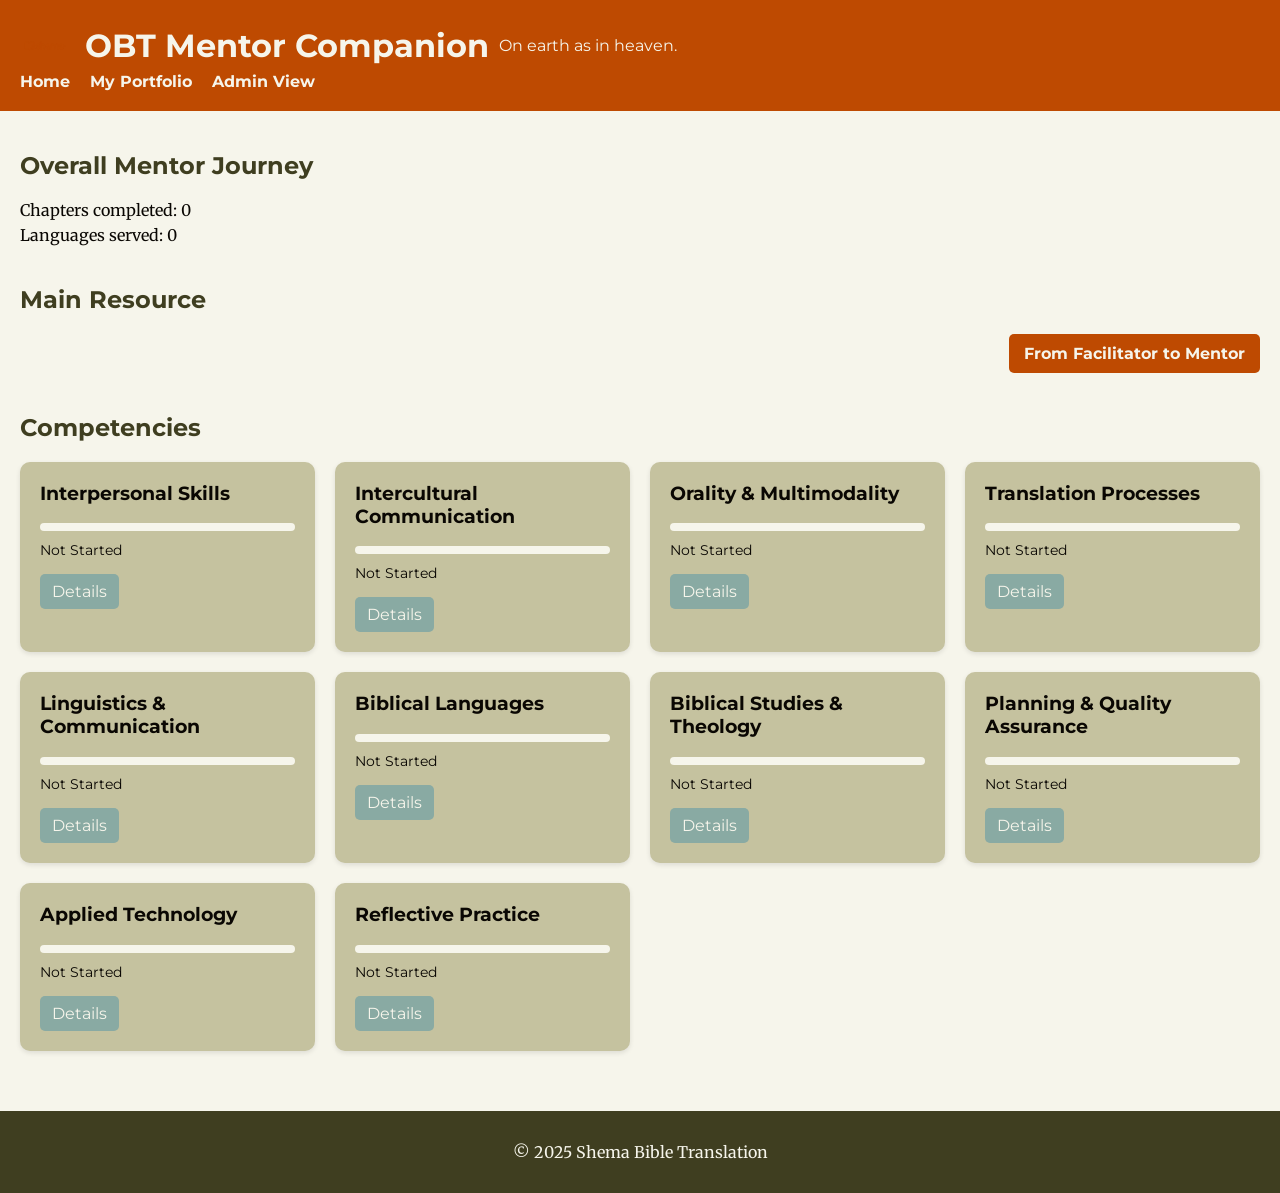
==== index.html @ 4f253ce1 "Add files via upload" ====
<!DOCTYPE html>
<html lang="en">
<head>
<meta charset="UTF-8">
<meta name="viewport" content="width=device-width, initial-scale=1.0">
<title>OBT Mentor Companion</title>
<link rel="stylesheet" href="css/styles.css">
</head>
<body>
<header>
  <div class="header-container">
    <img src="images/LOGO - telha.png" alt="Shema Logo" class="logo">
    <h1>OBT Mentor Companion</h1>
    <p class="tagline">On earth as in heaven.</p>
  </div>
  <nav>
    <ul>
      <li><a href="index.html">Home</a></li>
      <li><a href="portfolio.html">My Portfolio</a></li>
      <li><a href="admin.html">Admin View</a></li>
    </ul>
  </nav>
</header>
<main>
  <section class="overall-progress">
    <h2>Overall Mentor Journey</h2>
    <div class="progress-data">
      <p>Chapters completed: <span id="chapterCount">0</span></p>
      <p>Languages served: <span id="languageCount">0</span></p>
    </div>
  </section>

  <!-- Main resource link section -->
  <section class="main-resource">
    <h2>Main Resource</h2>
    <!-- The main resource is presented as a call‑to‑action button aligned to the right. -->
    <div class="resource-button-container">
      <a href="https://de-facilitador-a-mentor--2kcdx81.gamma.site/" target="_blank" class="resource-button">From Facilitator to Mentor</a>
    </div>
  </section>
  <section class="competency-grid">
    <h2>Competencies</h2>
    <div class="grid">
      
        <div class="card">
          <h3>Interpersonal Skills</h3>
          <div class="progress-bar"><div class="progress" style="width:0%;"></div></div>
          <p class="progress-state">Not Started</p>
          <a href="habilidades_interpessoais.html" class="details-link">Details</a>
        </div>
        
        <div class="card">
          <h3>Intercultural Communication</h3>
          <div class="progress-bar"><div class="progress" style="width:0%;"></div></div>
          <p class="progress-state">Not Started</p>
          <a href="comunicacao_intercultural.html" class="details-link">Details</a>
        </div>
        
        <div class="card">
          <h3>Orality & Multimodality</h3>
          <div class="progress-bar"><div class="progress" style="width:0%;"></div></div>
          <p class="progress-state">Not Started</p>
          <a href="oralidade_and_multimodalidade.html" class="details-link">Details</a>
        </div>
        
        <div class="card">
          <h3>Translation Processes</h3>
          <div class="progress-bar"><div class="progress" style="width:0%;"></div></div>
          <p class="progress-state">Not Started</p>
          <a href="processos_de_traducao.html" class="details-link">Details</a>
        </div>
        
        <div class="card">
          <h3>Linguistics & Communication</h3>
          <div class="progress-bar"><div class="progress" style="width:0%;"></div></div>
          <p class="progress-state">Not Started</p>
          <a href="linguistica_and_comunicacao.html" class="details-link">Details</a>
        </div>
        
        <div class="card">
          <h3>Biblical Languages</h3>
          <div class="progress-bar"><div class="progress" style="width:0%;"></div></div>
          <p class="progress-state">Not Started</p>
          <a href="linguas_biblicas.html" class="details-link">Details</a>
        </div>
        
        <div class="card">
          <h3>Biblical Studies & Theology</h3>
          <div class="progress-bar"><div class="progress" style="width:0%;"></div></div>
          <p class="progress-state">Not Started</p>
          <a href="estudos_biblicos_and_teologia.html" class="details-link">Details</a>
        </div>
        
        <div class="card">
          <h3>Planning &amp; Quality Assurance</h3>
          <div class="progress-bar"><div class="progress" style="width:0%;"></div></div>
          <p class="progress-state">Not Started</p>
          <a href="planejamento.html" class="details-link">Details</a>
        </div>
        
        
        <div class="card">
          <h3>Applied Technology</h3>
          <div class="progress-bar"><div class="progress" style="width:0%;"></div></div>
          <p class="progress-state">Not Started</p>
          <a href="tecnologia_aplicada.html" class="details-link">Details</a>
        </div>
        
        <div class="card">
          <h3>Reflective Practice</h3>
          <div class="progress-bar"><div class="progress" style="width:0%;"></div></div>
          <p class="progress-state">Not Started</p>
          <a href="pratica_reflexiva.html" class="details-link">Details</a>
        </div>
        
    </div>
  </section>
</main>
<footer>
  <p>&copy; 2025 Shema Bible Translation</p>
</footer>
</body>
</html>
---- css/styles.css ----
@import url('https://fonts.googleapis.com/css2?family=Montserrat:wght@400;700&family=Merriweather:wght@400;700&display=swap');

:root {
  --color-white: #F6F5EB;
  --color-areia: #C5C29F;
  --color-azul: #89AAA3;
  --color-telha: #BE4A01;
  --color-verde-claro: #777D45;
  --color-verde: #3F3E20;
  --color-preto: #0A0703;
  --font-primary: 'Montserrat', sans-serif;
  --font-secondary: 'Merriweather', serif;
}

body {
  margin: 0;
  padding: 0;
  font-family: var(--font-secondary);
  background-color: var(--color-white);
  color: var(--color-preto);
}

header {
  background-color: var(--color-telha);
  color: var(--color-white);
  padding: 20px;
}

.header-container {
  display: flex;
  align-items: center;
}

.logo {
  height: 50px;
  margin-right: 15px;
}

h1 {
  font-family: var(--font-primary);
  font-size: 2em;
  margin: 0;
}

.tagline {
  font-family: var(--font-primary);
  font-size: 1em;
  margin-left: 10px;
}

nav ul {
  list-style: none;
  padding: 0;
  margin: 0;
  display: flex;
  gap: 20px;
}

nav a {
  color: var(--color-white);
  text-decoration: none;
  font-family: var(--font-primary);
  font-weight: 700;
}

nav a:hover {
  text-decoration: underline;
}

main {
  padding: 20px;
}

.overall-progress, .competency-grid, .timeline, .resources, .report {
  margin-bottom: 40px;
}

.overall-progress h2, .competency-grid h2, .timeline h3, .resources h3, .report h3 {
  font-family: var(--font-primary);
  color: var(--color-verde);
}

.progress-data p {
  margin: 5px 0;
}

.grid {
  display: grid;
  gap: 20px;
  grid-template-columns: repeat(auto-fit, minmax(250px, 1fr));
}

.card {
  background-color: var(--color-areia);
  padding: 20px;
  border-radius: 10px;
  box-shadow: 0 2px 5px rgba(0, 0, 0, 0.1);
}

.card h3 {
  margin-top: 0;
  font-family: var(--font-primary);
  color: var(--color-preto);
}

.progress-bar {
  width: 100%;
  height: 8px;
  background-color: var(--color-white);
  border-radius: 4px;
  overflow: hidden;
  margin-bottom: 10px;
}

.progress {
  height: 100%;
  background-color: var(--color-verde);
  width: 0%;
}

.progress-state {
  font-family: var(--font-primary);
  font-size: 0.9em;
  margin: 5px 0;
}

.details-link {
  display: inline-block;
  margin-top: 10px;
  padding: 8px 12px;
  background-color: var(--color-azul);
  color: var(--color-white);
  text-decoration: none;
  border-radius: 5px;
  font-family: var(--font-primary);
}

a.details-link:hover {
  background-color: var(--color-verde-claro);
}

.timeline ul {
  list-style: none;
  padding: 0;
  display: flex;
  gap: 15px;
  flex-wrap: wrap;
}

.timeline li {
  flex: 1;
  text-align: center;
  padding: 10px;
  border-radius: 5px;
  background-color: var(--color-areia);
}

.report button {
  margin: 5px;
  padding: 10px 15px;
  font-family: var(--font-primary);
  background-color: var(--color-telha);
  color: var(--color-white);
  border: none;
  border-radius: 5px;
  cursor: pointer;
}

.report button:hover {
  background-color: var(--color-verde);
}

footer {
  background-color: var(--color-verde);
  color: var(--color-white);
  text-align: center;
  padding: 15px;
}

/* Styles for main resource section on the home page */
.main-resource {
  margin-bottom: 40px;
}

.main-resource h2 {
  font-family: var(--font-primary);
  color: var(--color-verde);
  margin-top: 0;
}

.main-resource p {
  margin: 5px 0;
  font-family: var(--font-secondary);
}

/* Styles for the main resource call‑to‑action button */
.resource-button-container {
  text-align: right;
}

.resource-button {
  display: inline-block;
  padding: 10px 15px;
  background-color: var(--color-telha);
  color: var(--color-white);
  text-decoration: none;
  border-radius: 5px;
  font-family: var(--font-primary);
  font-weight: 700;
}

.resource-button:hover {
  background-color: var(--color-verde);
}

.main-resource a:hover {
  text-decoration: none;
}
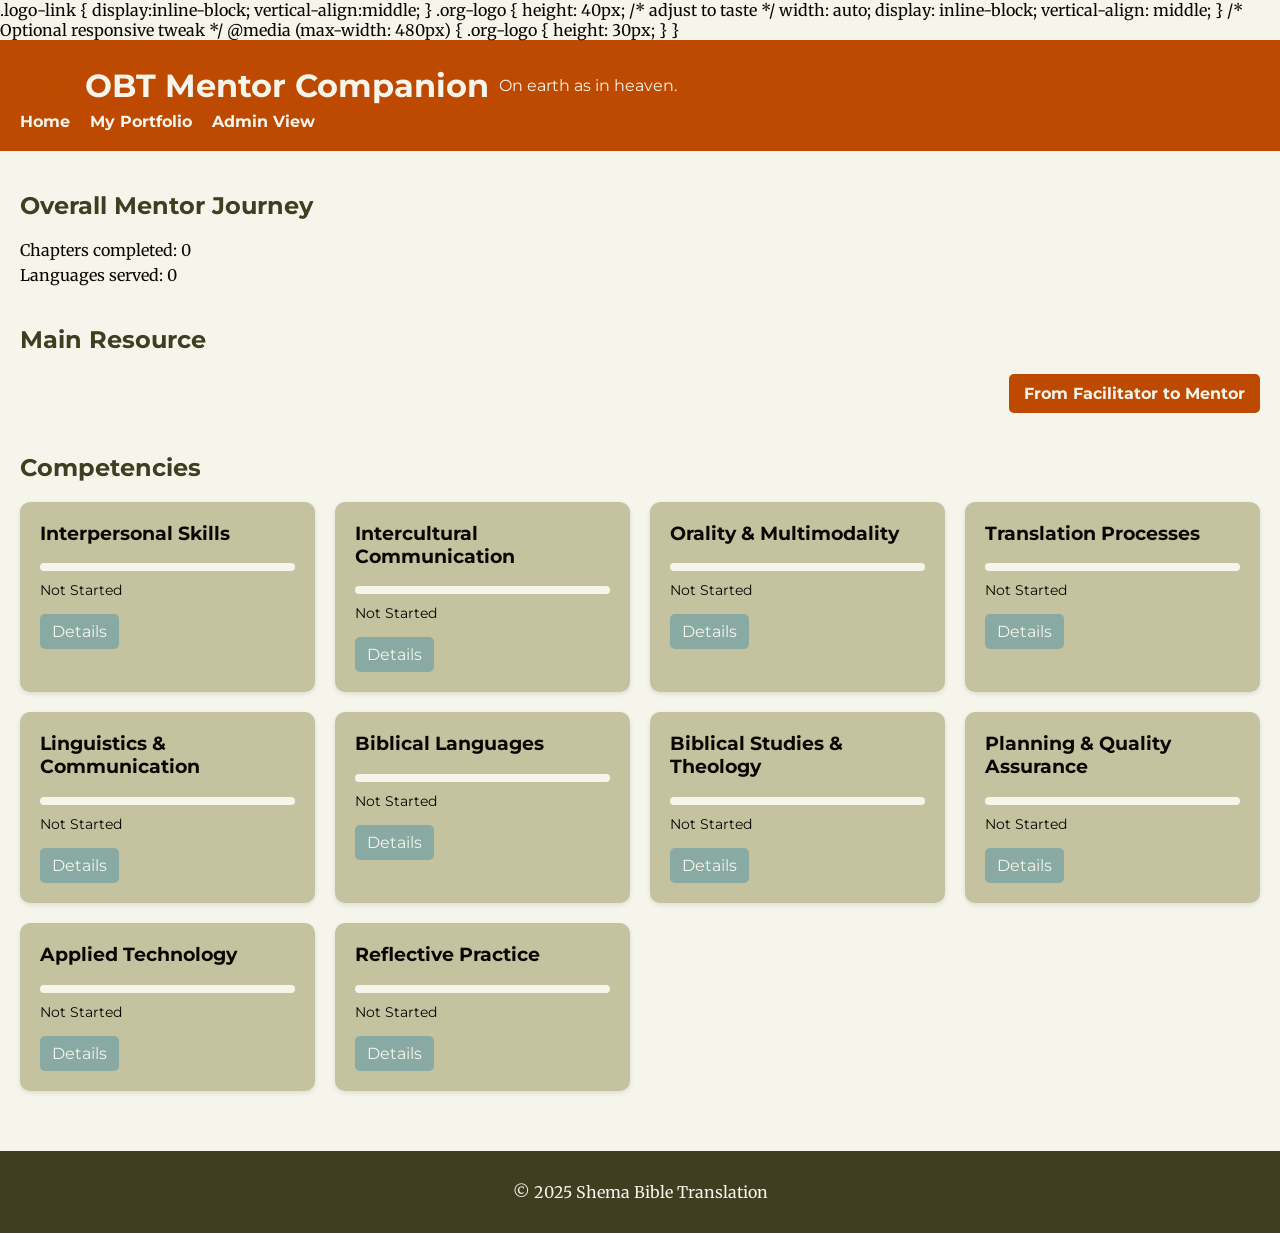
==== commit 855b914d: "Update index.html include the logo" ====
--- a/index.html
+++ b/index.html
@@ -1,4 +1,15 @@
+.logo-link { display:inline-block; vertical-align:middle; }
+.org-logo {
+  height: 40px; /* adjust to taste */
+  width: auto;
+  display: inline-block;
+  vertical-align: middle;
+}
 
+/* Optional responsive tweak */
+@media (max-width: 480px) {
+  .org-logo { height: 30px; }
+}
 <!DOCTYPE html>
 <html lang="en">
 <head>
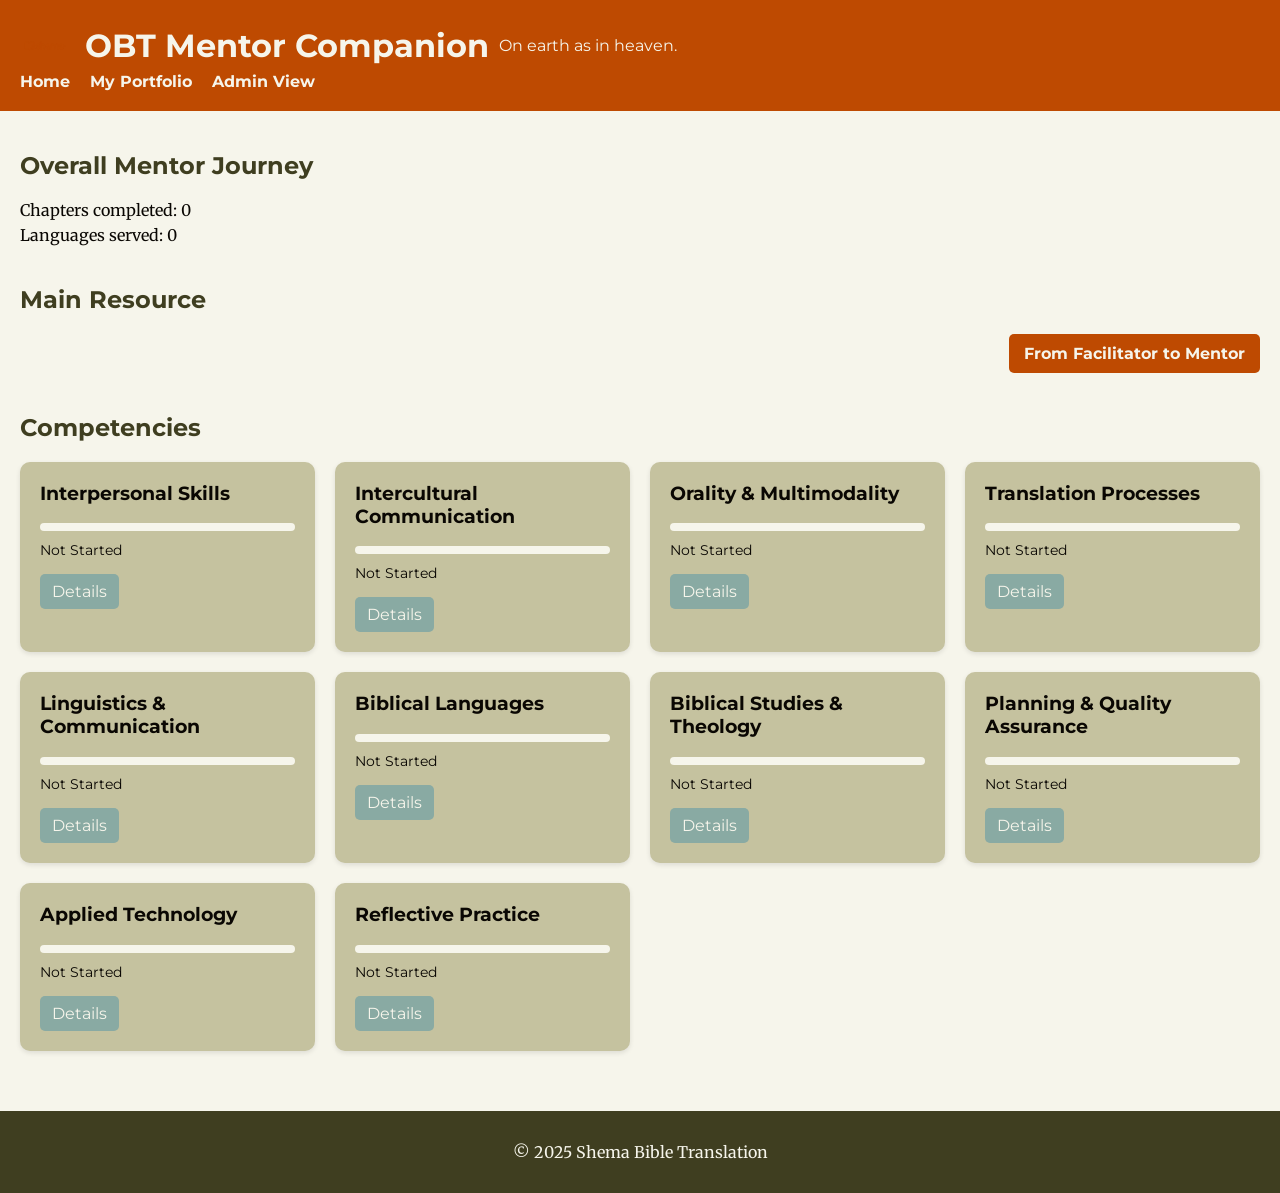
==== commit f98b9cfc: "Clean up index.html: remove stray CSS and fix DOCTYPE" ====
--- a/index.html
+++ b/index.html
@@ -1,15 +1,4 @@
-.logo-link { display:inline-block; vertical-align:middle; }
-.org-logo {
-  height: 40px; /* adjust to taste */
-  width: auto;
-  display: inline-block;
-  vertical-align: middle;
-}
-
-/* Optional responsive tweak */
-@media (max-width: 480px) {
-  .org-logo { height: 30px; }
-}
+ 
 <!DOCTYPE html>
 <html lang="en">
 <head>
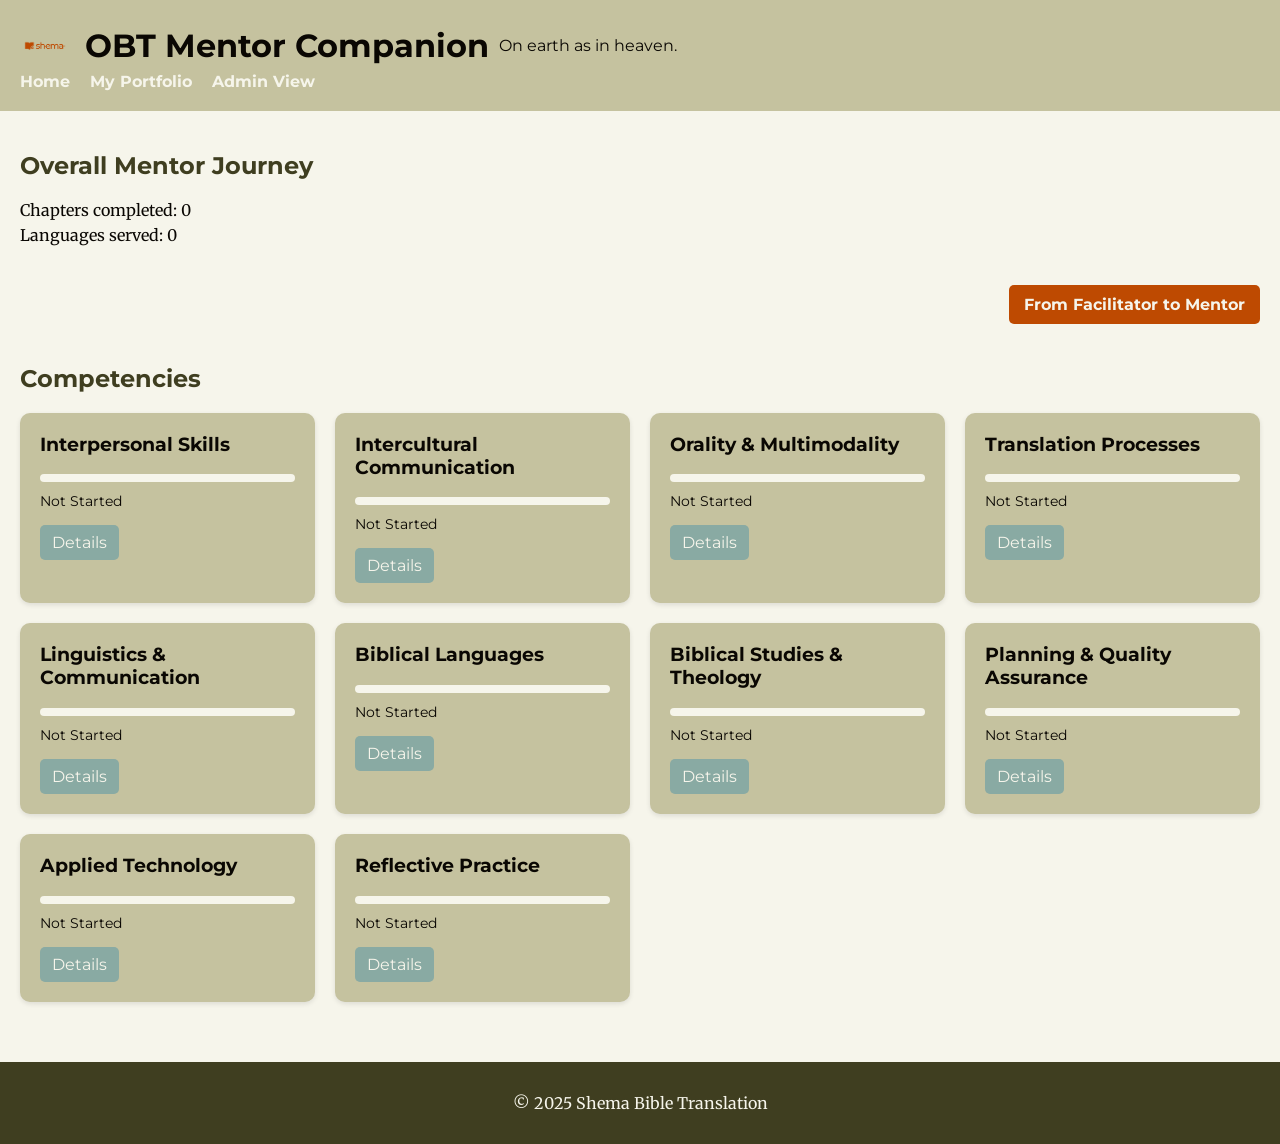
==== commit e3c340ec: "Remove 'Main Resource' subtitle from index.html" ====
--- a/index.html
+++ b/index.html
@@ -1,6 +1,6 @@
  
 <!DOCTYPE html>
-<html lang="en">
+<html 
 <head>
 <meta charset="UTF-8">
 <meta name="viewport" content="width=device-width, initial-scale=1.0">
@@ -33,7 +33,7 @@
 
   <!-- Main resource link section -->
   <section class="main-resource">
-    <h2>Main Resource</h2>
+    
     <!-- The main resource is presented as a call‑to‑action button aligned to the right. -->
     <div class="resource-button-container">
       <a href="https://de-facilitador-a-mentor--2kcdx81.gamma.site/" target="_blank" class="resource-button">From Facilitator to Mentor</a>
--- a/css/styles.css
+++ b/css/styles.css
@@ -22,9 +22,10 @@
 }
 
 header {
-  background-color: var(--color-telha);
-  color: var(--color-white);
-  padding: 20px;
+: 
+  color: var(--color-preto);
+  background-color: var(--color-areia);
+      padding: 20px;
 }
 
 .header-container {
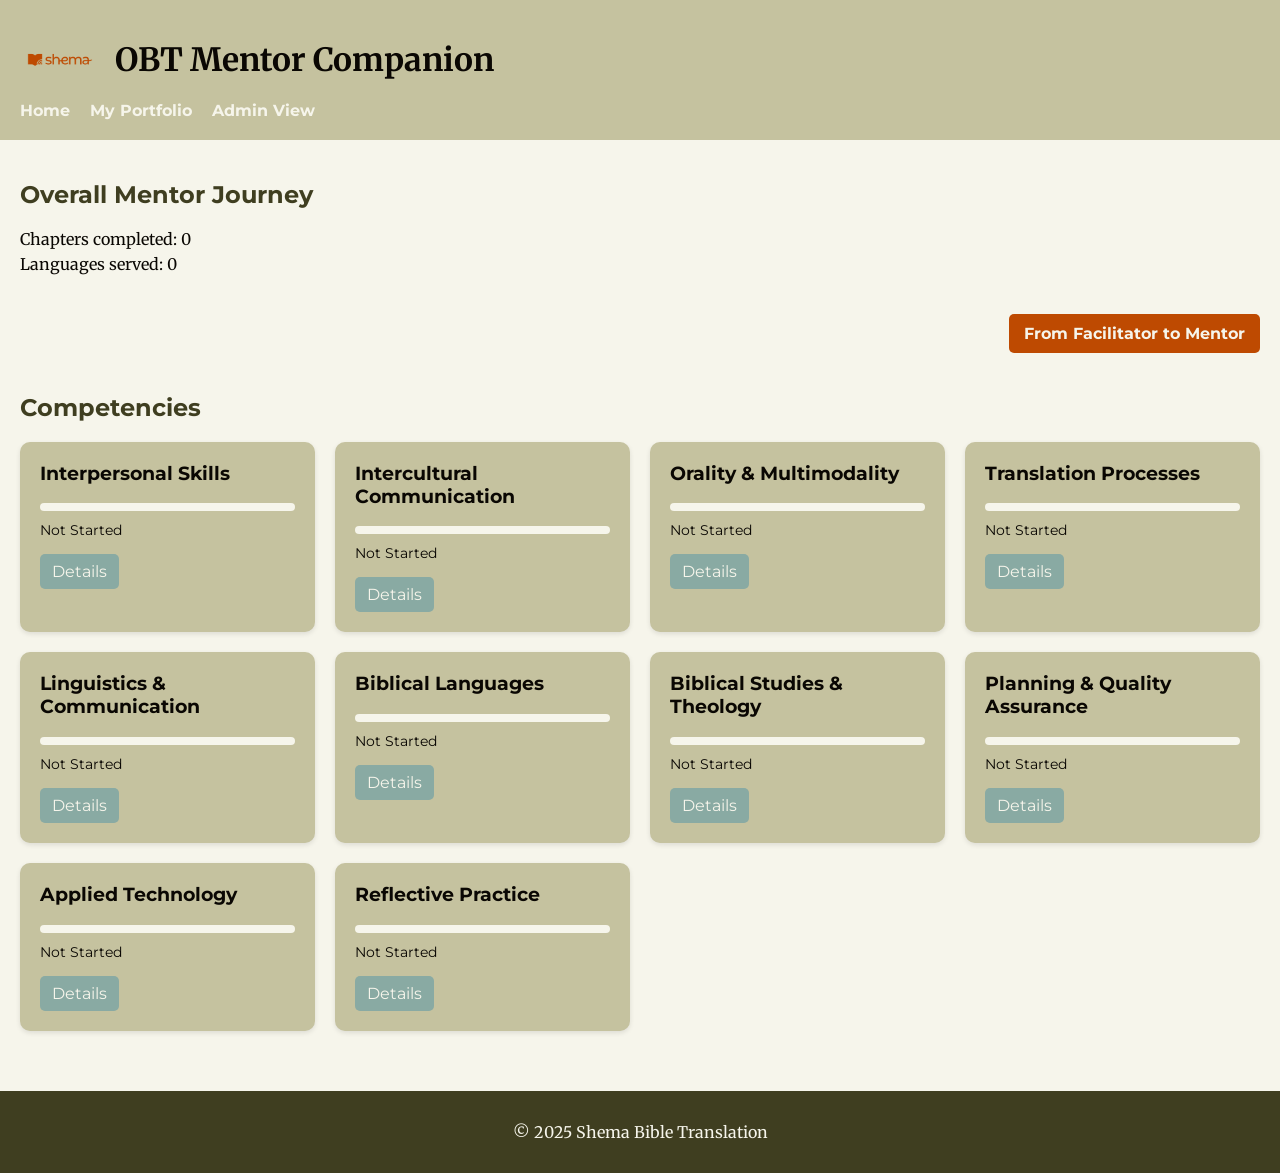
==== commit 1bc71019: "Remove tagline from header in index.html" ====
--- a/index.html
+++ b/index.html
@@ -12,7 +12,7 @@
   <div class="header-container">
     <img src="images/LOGO - telha.png" alt="Shema Logo" class="logo">
     <h1>OBT Mentor Companion</h1>
-    <p class="tagline">On earth as in heaven.</p>
+    
   </div>
   <nav>
     <ul>
--- a/css/styles.css
+++ b/css/styles.css
@@ -34,12 +34,13 @@
 }
 
 .logo {
-  height: 50px;
+      height: 80px;
+  ;
   margin-right: 15px;
 }
 
 h1 {
-  font-family: var(--font-primary);
+ 0font-family: var(--font-primary);
   font-size: 2em;
   margin: 0;
 }
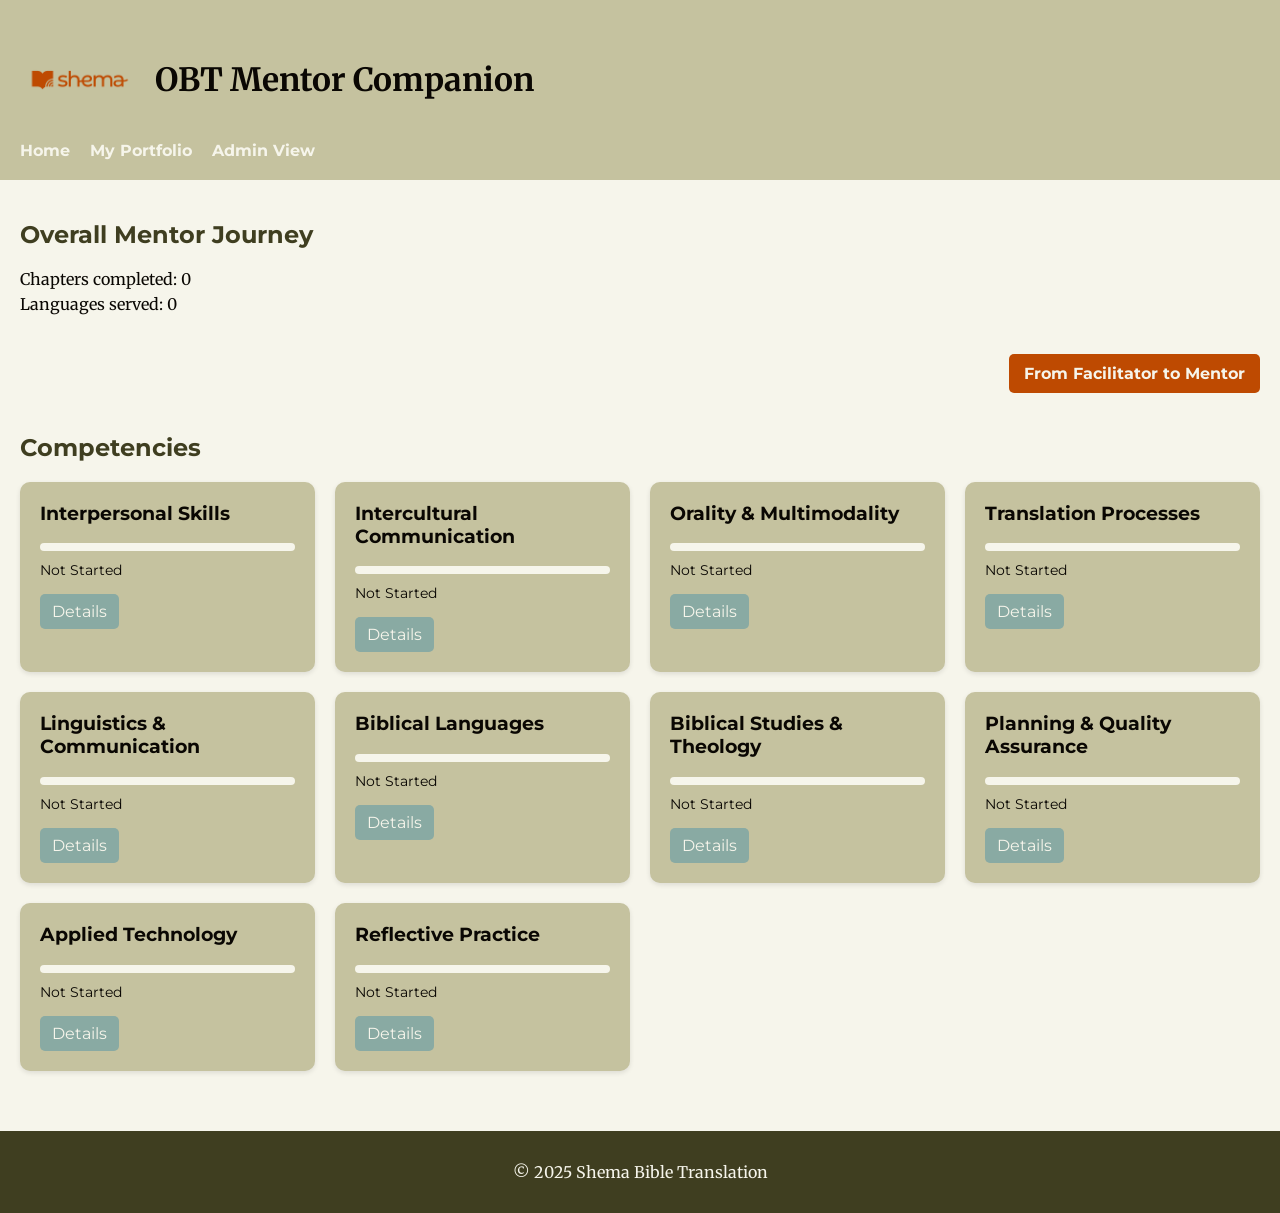
==== commit fe6c7485: "Increase logo size to 120px via inline style attribute" ====
--- a/index.html
+++ b/index.html
@@ -10,7 +10,7 @@
 <body>
 <header>
   <div class="header-container">
-    <img src="images/LOGO - telha.png" alt="Shema Logo" class="logo">
+    <img src="images/LOGO - telha.png" alt="Shema Logo" class="logo" style="height: 120px;">
     <h1>OBT Mentor Companion</h1>
     
   </div>
